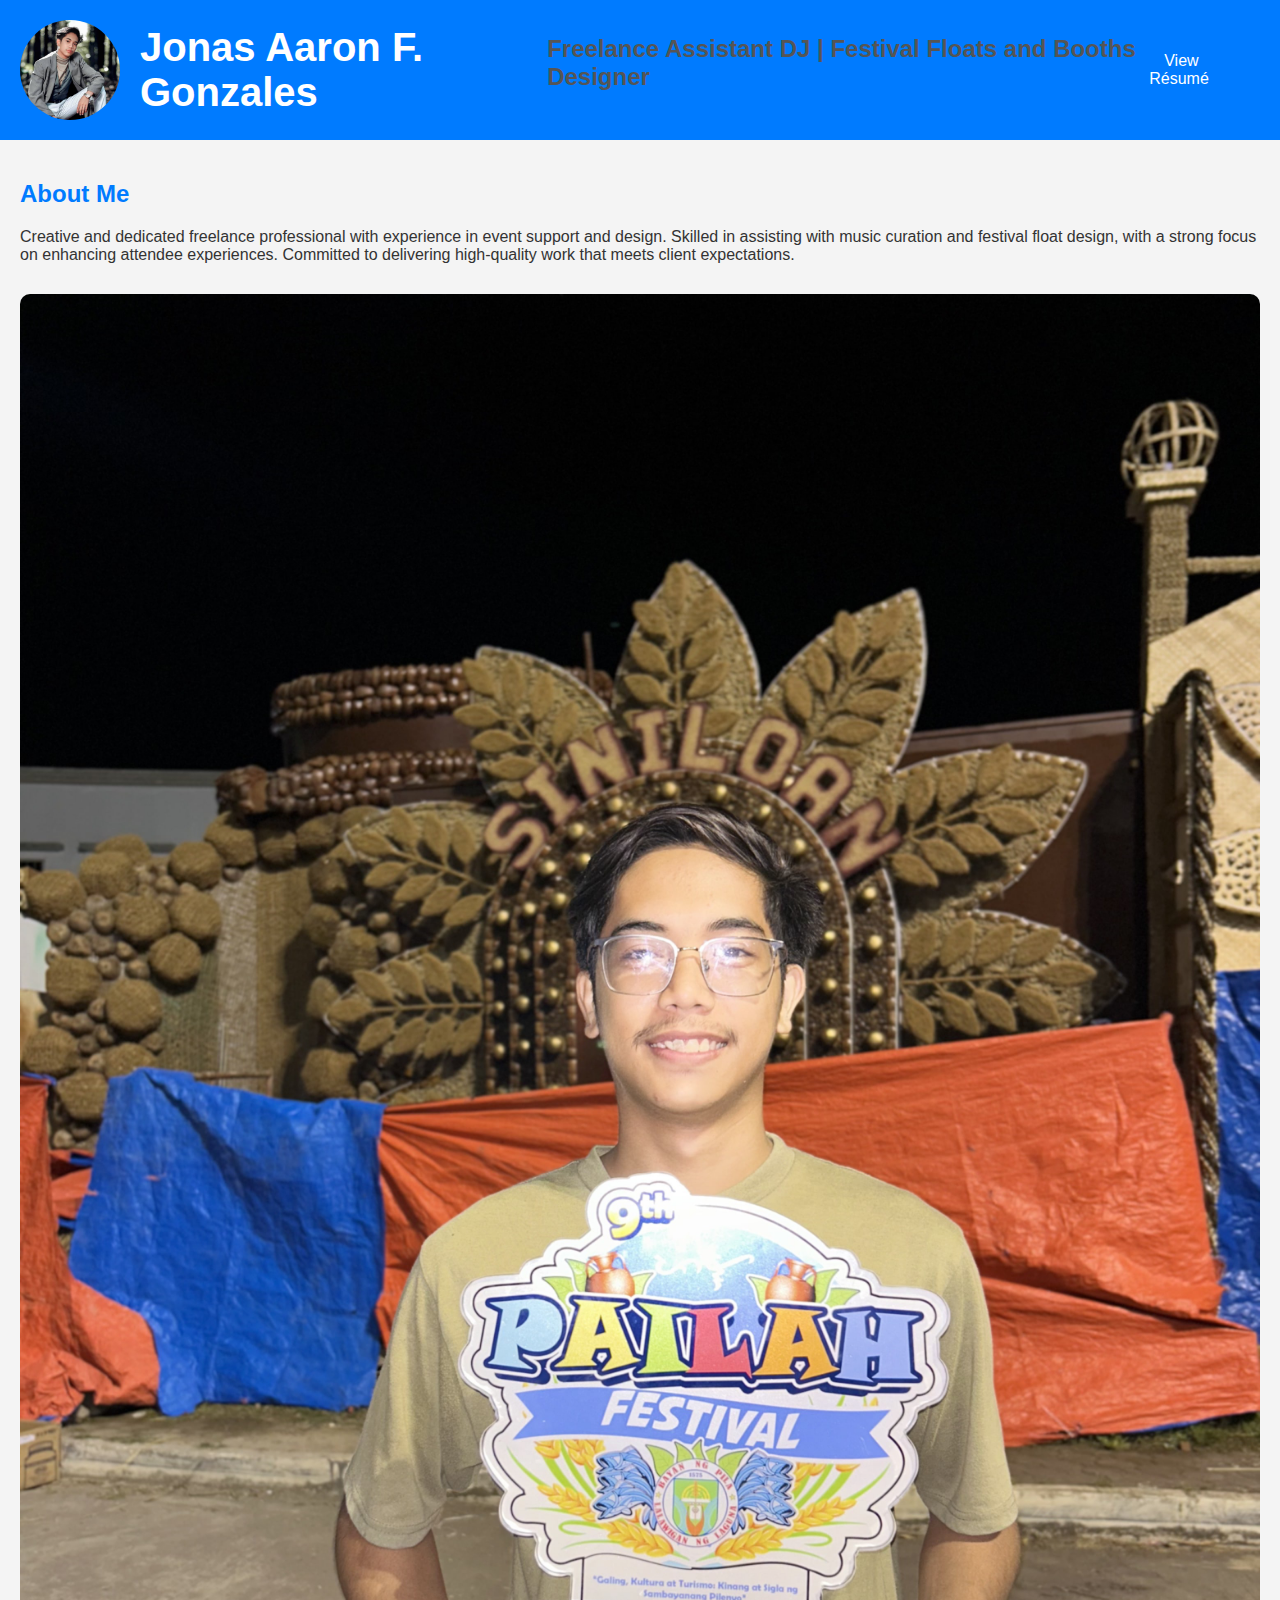
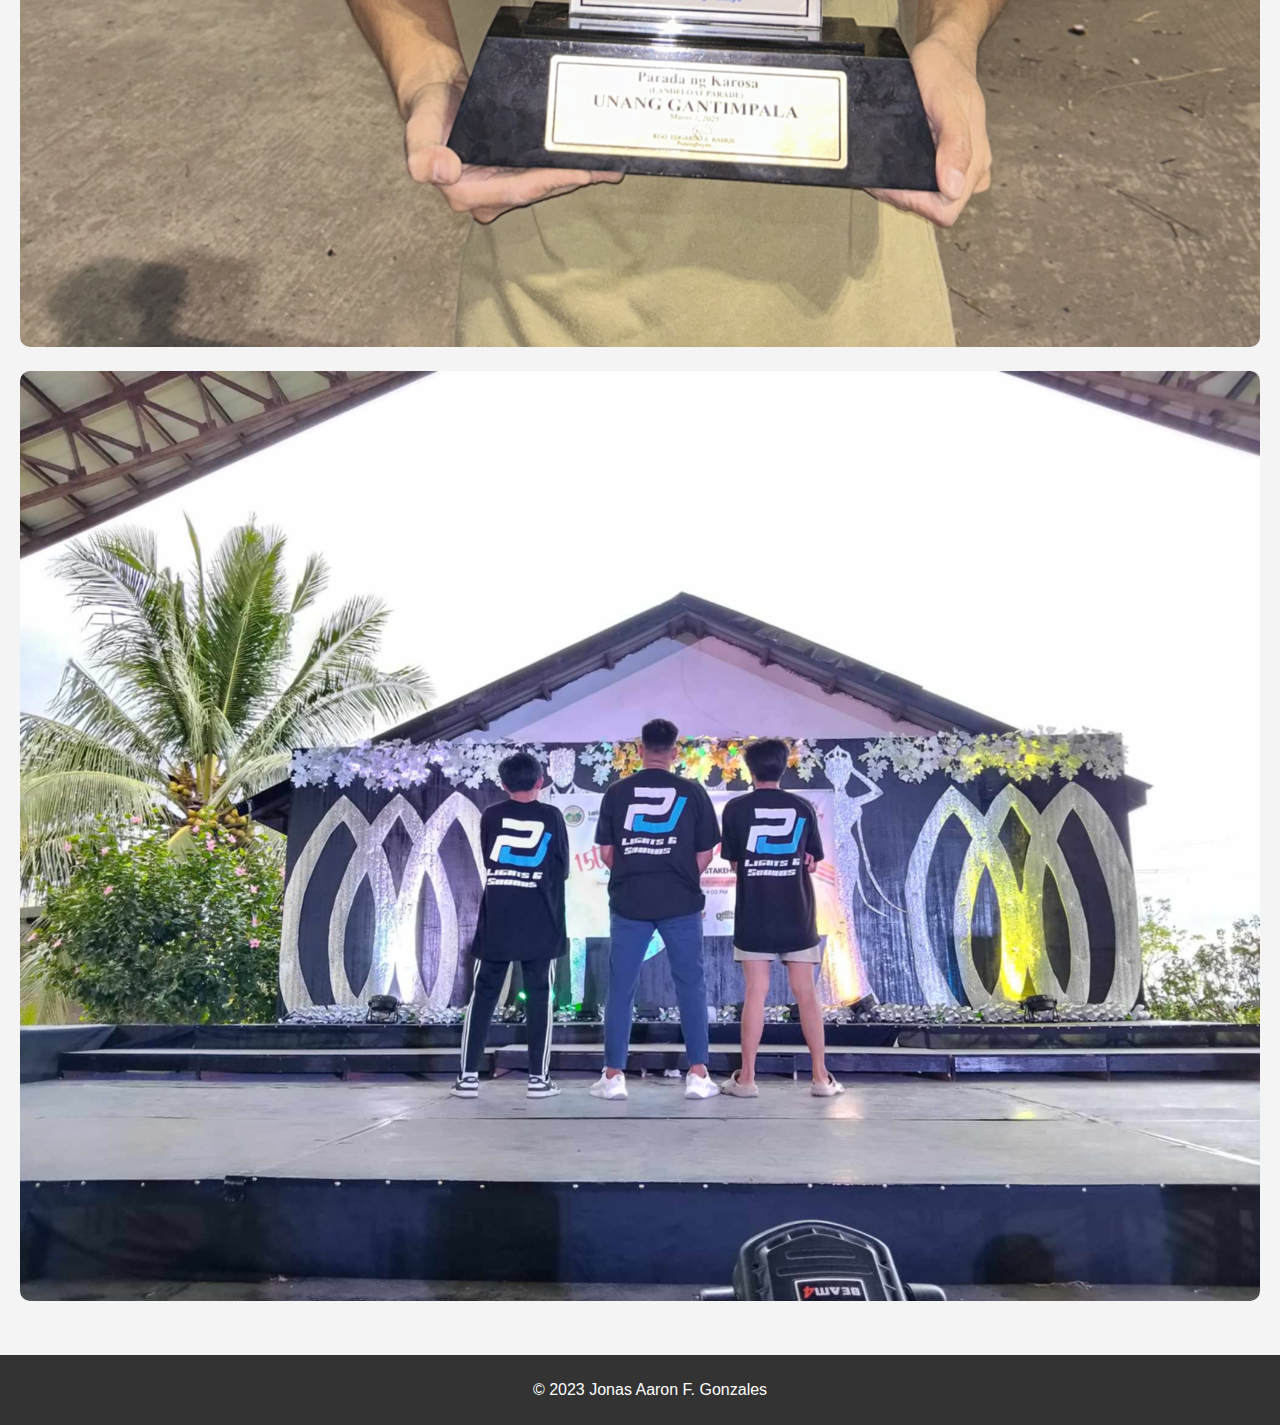
==== index.html @ d711a0df "Add files via upload" ====
<!DOCTYPE html>
<html lang="en">
<head>
    <meta charset="UTF-8">
    <meta name="viewport" content="width=device-width, initial-scale=1.0">
    <title>Jonas Aaron F. Gonzales - Résumé</title>
    <link rel="stylesheet" href="styles.css">
</head>
<body>
    <header>
        <img src="aaa.jpg" alt="Jonas Aaron F. Gonzales" class="profile-pic">
        <h1>Jonas Aaron F. Gonzales</h1>
        <h2>Freelance Assistant DJ | Festival Floats and Booths Designer</h2>
        <nav>
            <ul>
                <li><a href="resume.html">View Résumé</a></li>
            </ul>
        </nav>
    </header>
    <main>
        <section>
            <h2>About Me</h2>
            <p>Creative and dedicated freelance professional with experience in event support and design. Skilled in assisting with music curation and festival float design, with a strong focus on enhancing attendee experiences. Committed to delivering high-quality work that meets client expectations.</p>
        </section>
        
        <!-- Centered Images Section -->
        <section class="centered-images">
            <img src="aa.jpeg" alt="Description of the first image" class="about-image">
            <img src="a.jpeg" alt="Description of the second image" class="about-image">
        </section>
    </main>
    <footer>
        <p>&copy; 2023 Jonas Aaron F. Gonzales</p>
    </footer>
</body>
</html>
---- styles.css ----
body {
    font-family: Arial, sans-serif;
    margin: 0;
    padding: 0;
    background-color: #f4f4f4;
    color: #333;
}

header {
    display: flex;
    align-items: center;
    background: #007BFF;
    color: white;
    padding: 20px;
}

.profile-pic {
    width: 100px; /* Adjust the size as needed */
    height: 100px; /* Adjust the size as needed */
    border-radius: 50%; /* Makes the image circular */
    margin-right: 20px; /* Space between the image and the name */
}

nav ul {
    list-style: none;
    padding: 0;
}

nav ul li {
    display: inline;
    margin: 0 15px;
}

nav ul li a {
    color: white;
    text-decoration: none;
}

main {
    padding: 20px;
}

h2, h3 {
    color: #007BFF;
}

header h1 {
    font-size: 2.5em; /* Adjust the size of your name */
    margin: 0; /* Remove default margin */
}

header h2 {
    font-size: 1.5em; /* Adjust the size of the subtitle */
    margin: 5px 0 20px; /* Add some margin for spacing */
    color: #555; /* Change the color if desired */
}

footer {
    text-align: center;
    padding: 10px;
    background: #333;
    color: white;
    position: relative;
    bottom: 0;
    width: 100%;
}

.centered-images {
    text-align: center; /* Center the content inside this section */
    margin: 20px 0; /* Add some margin above and below the images */
}

.about-image {
    max-width: 100%; /* Make sure the images are responsive */
    height: auto; /* Maintain aspect ratio */
    border-radius: 10px; /* Optional: add rounded corners */
    margin: 10px 0; /* Add some space between the images */
}
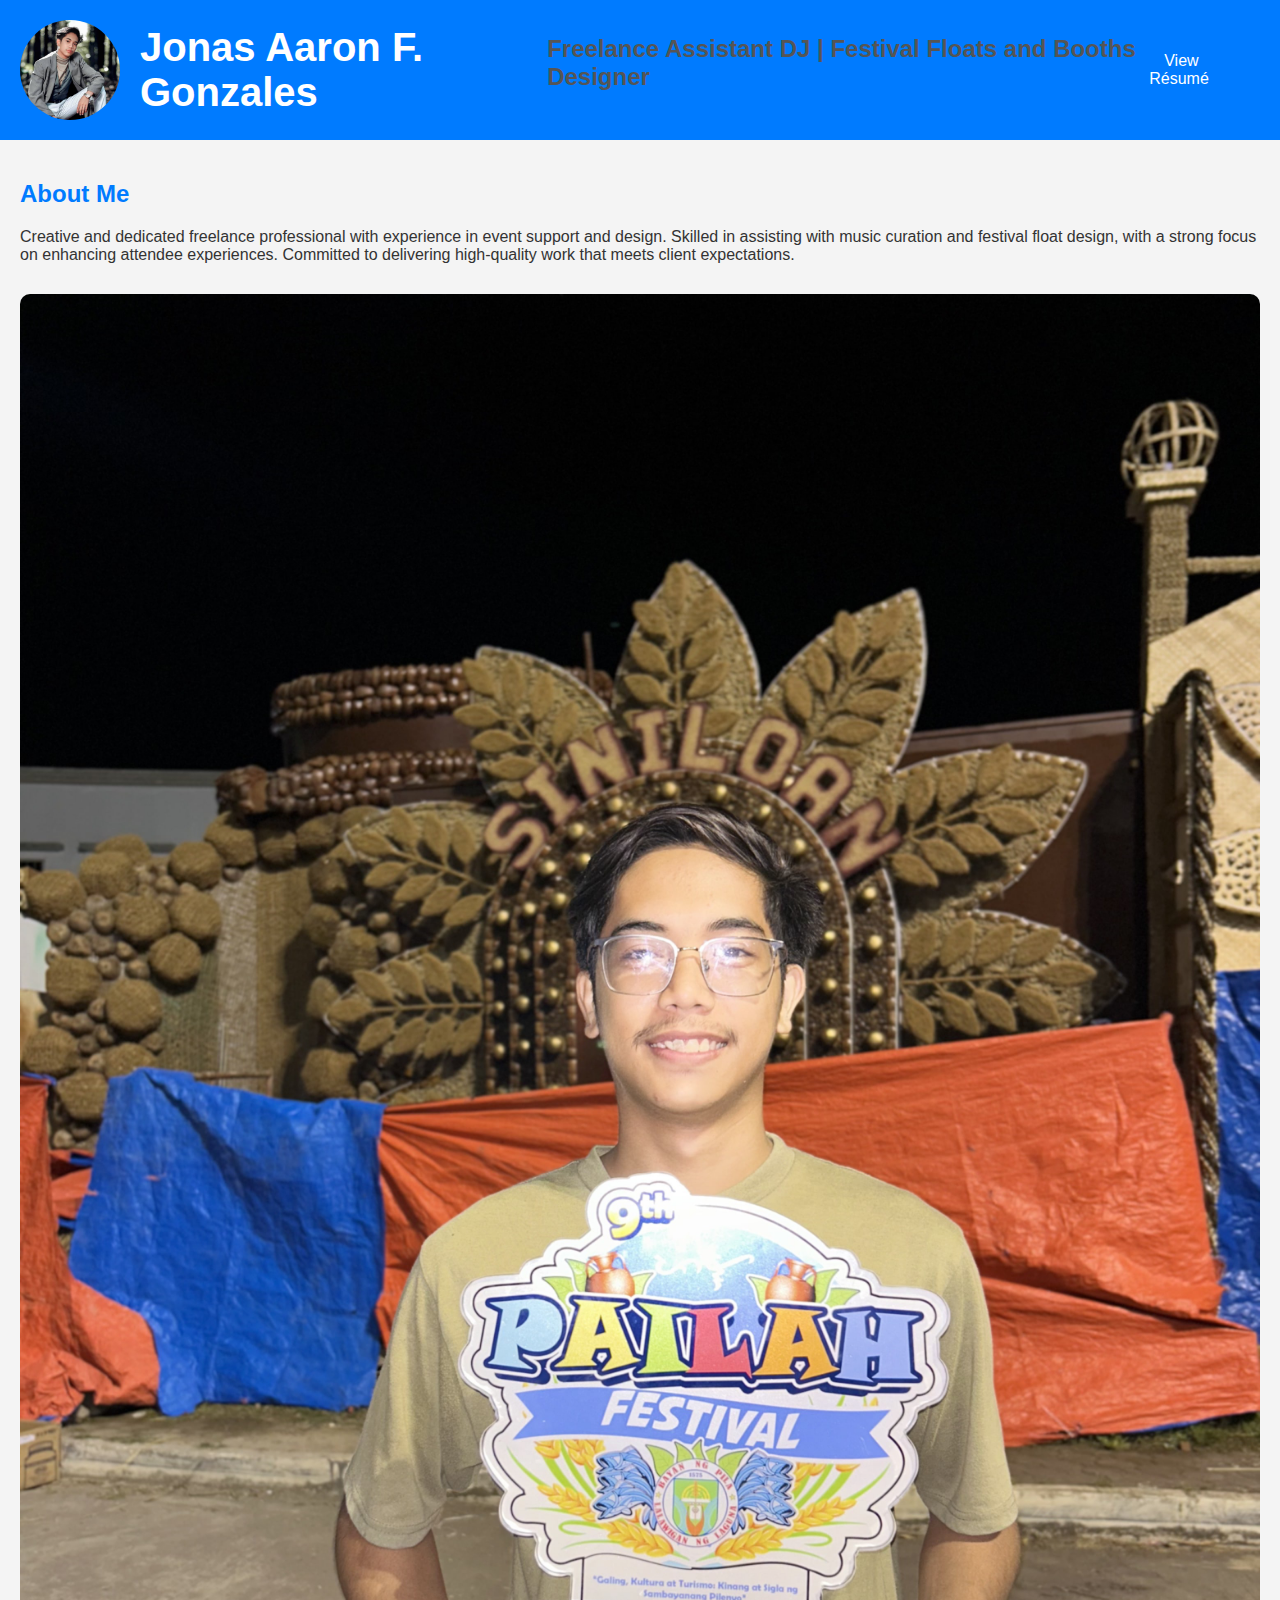
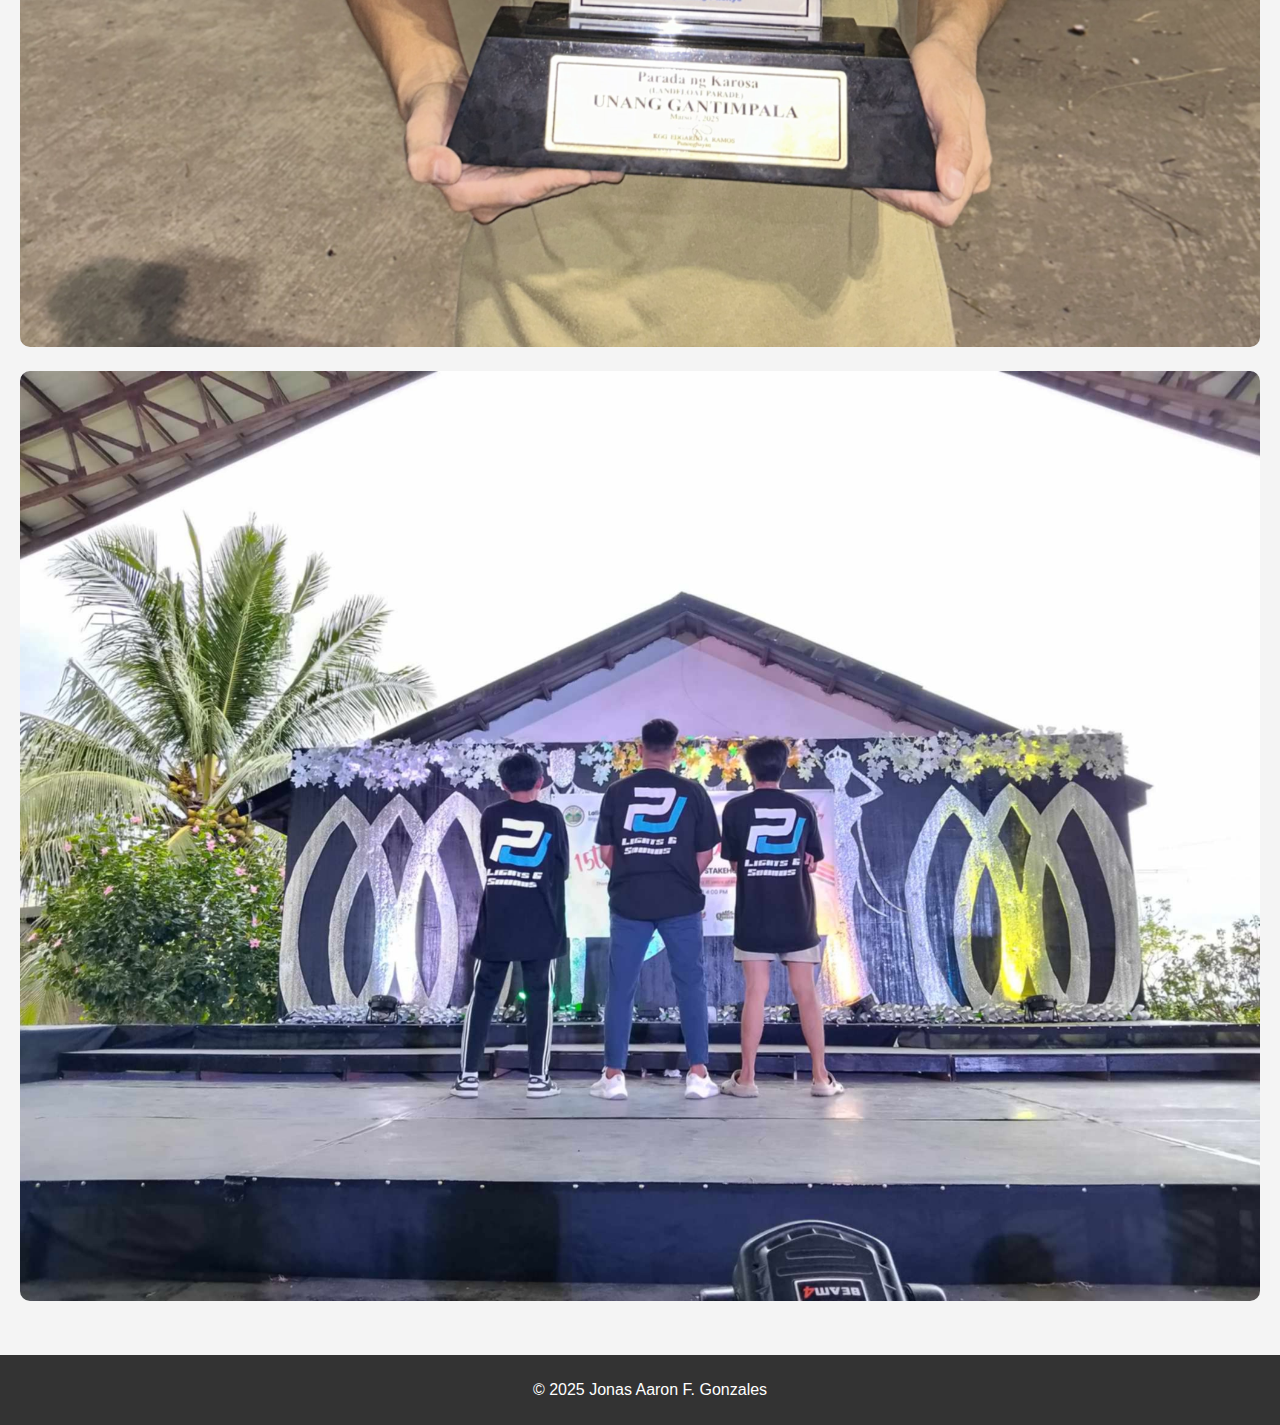
==== commit 383a64b9: "Update index.html" ====
--- a/index.html
+++ b/index.html
@@ -30,7 +30,7 @@
         </section>
     </main>
     <footer>
-        <p>&copy; 2023 Jonas Aaron F. Gonzales</p>
+        <p>&copy; 2025 Jonas Aaron F. Gonzales</p>
     </footer>
 </body>
-</html>+</html>
